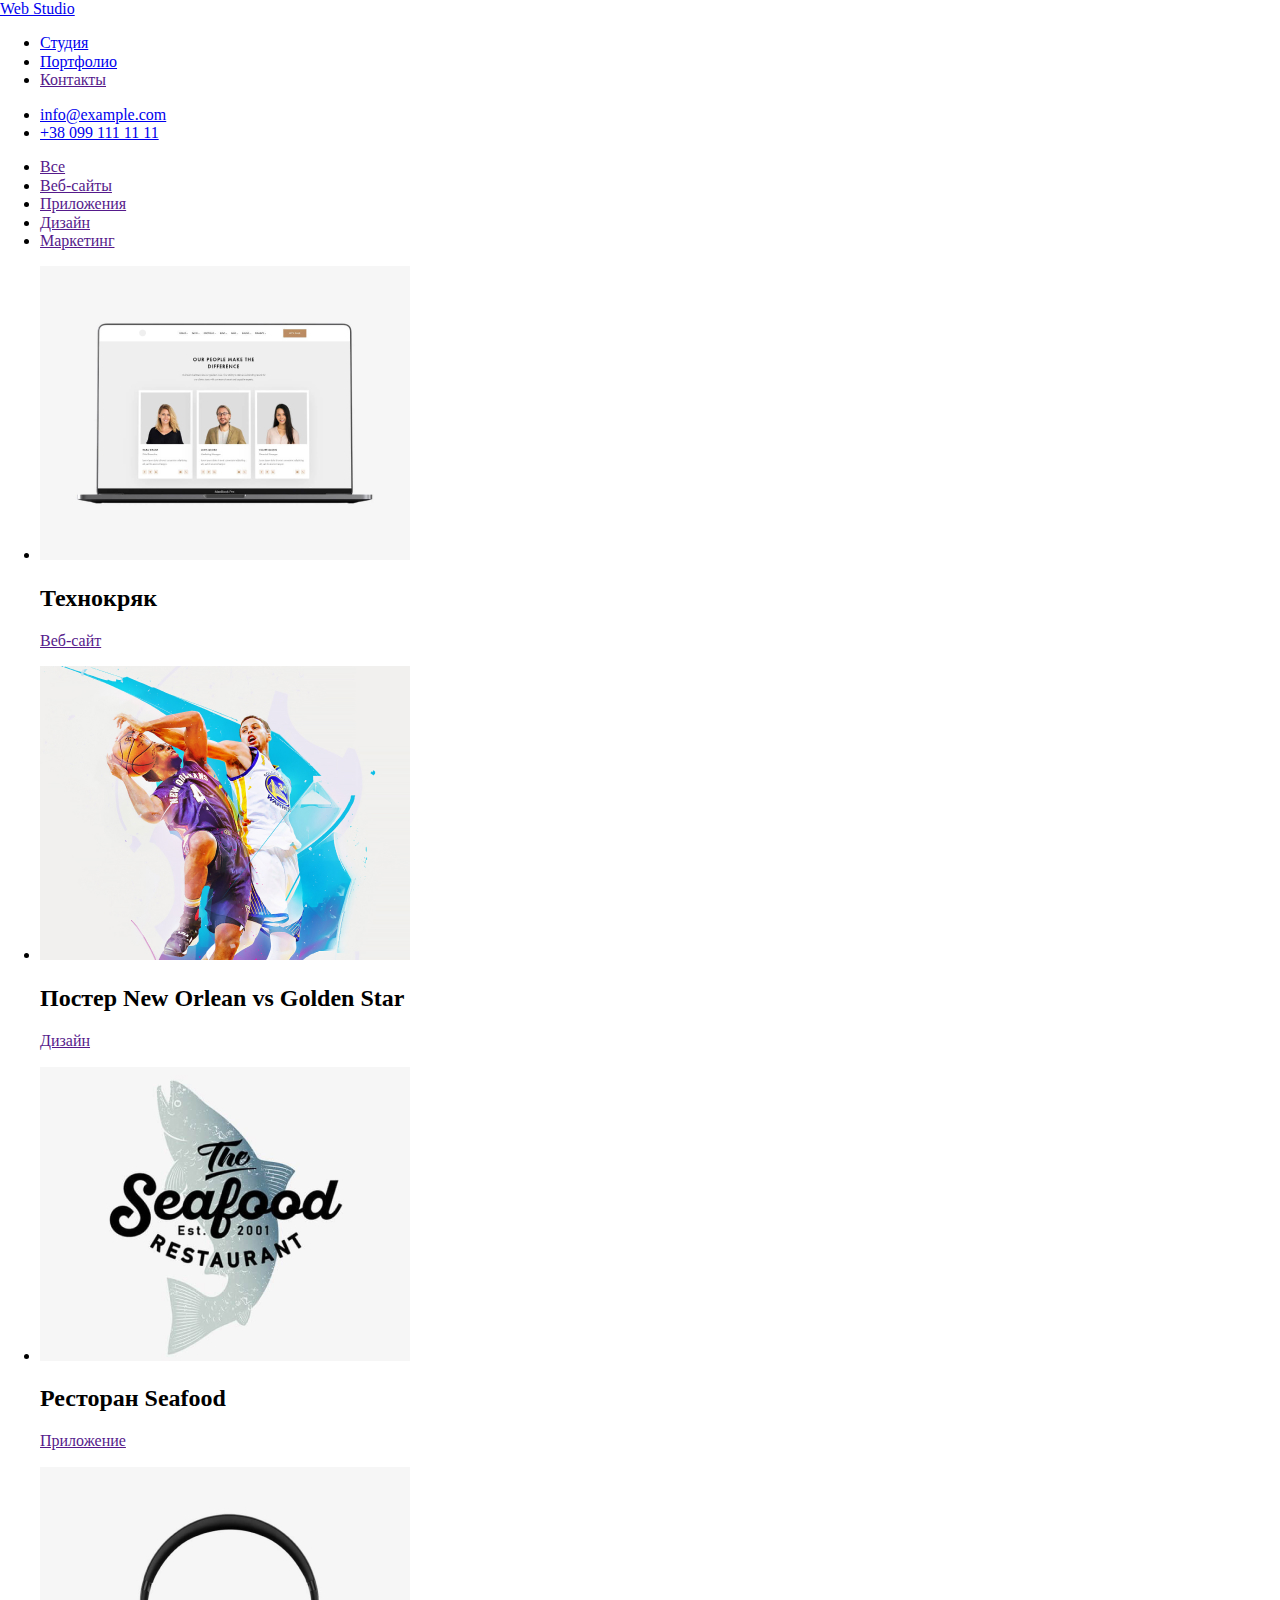
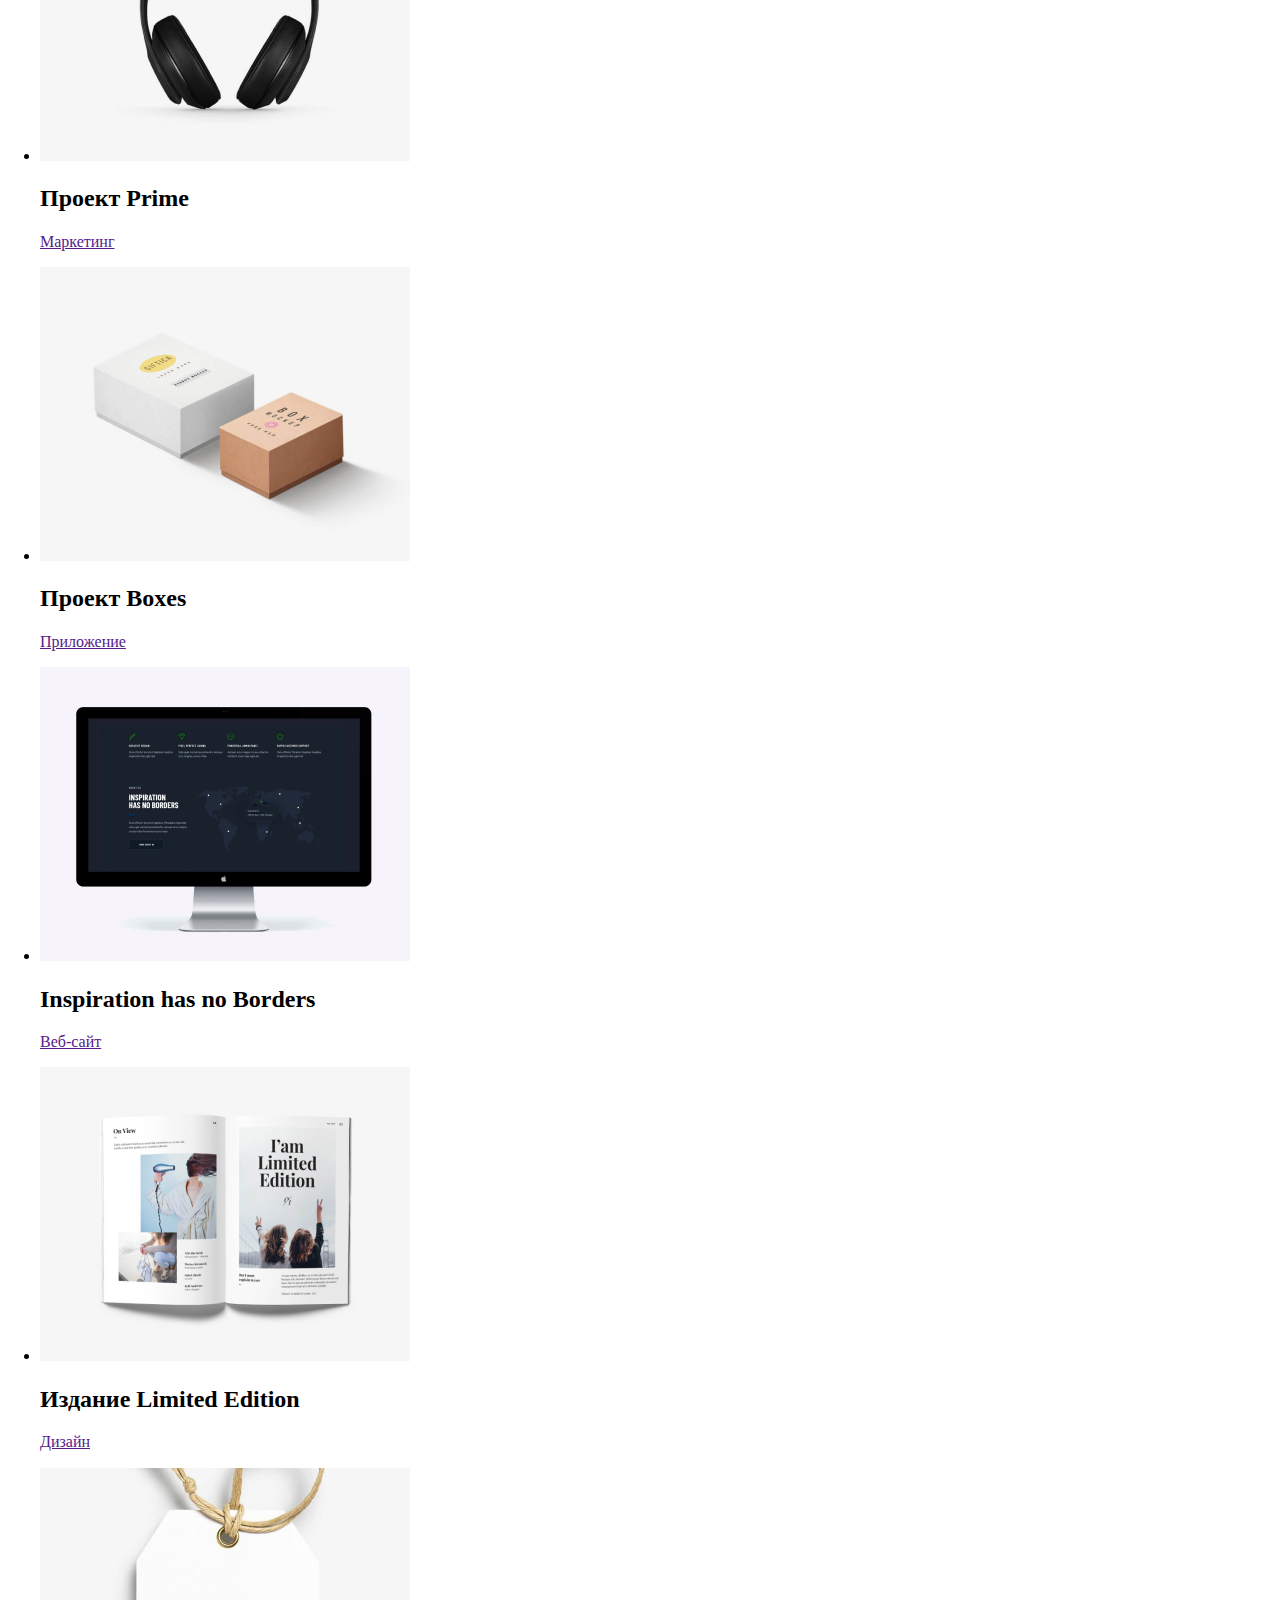
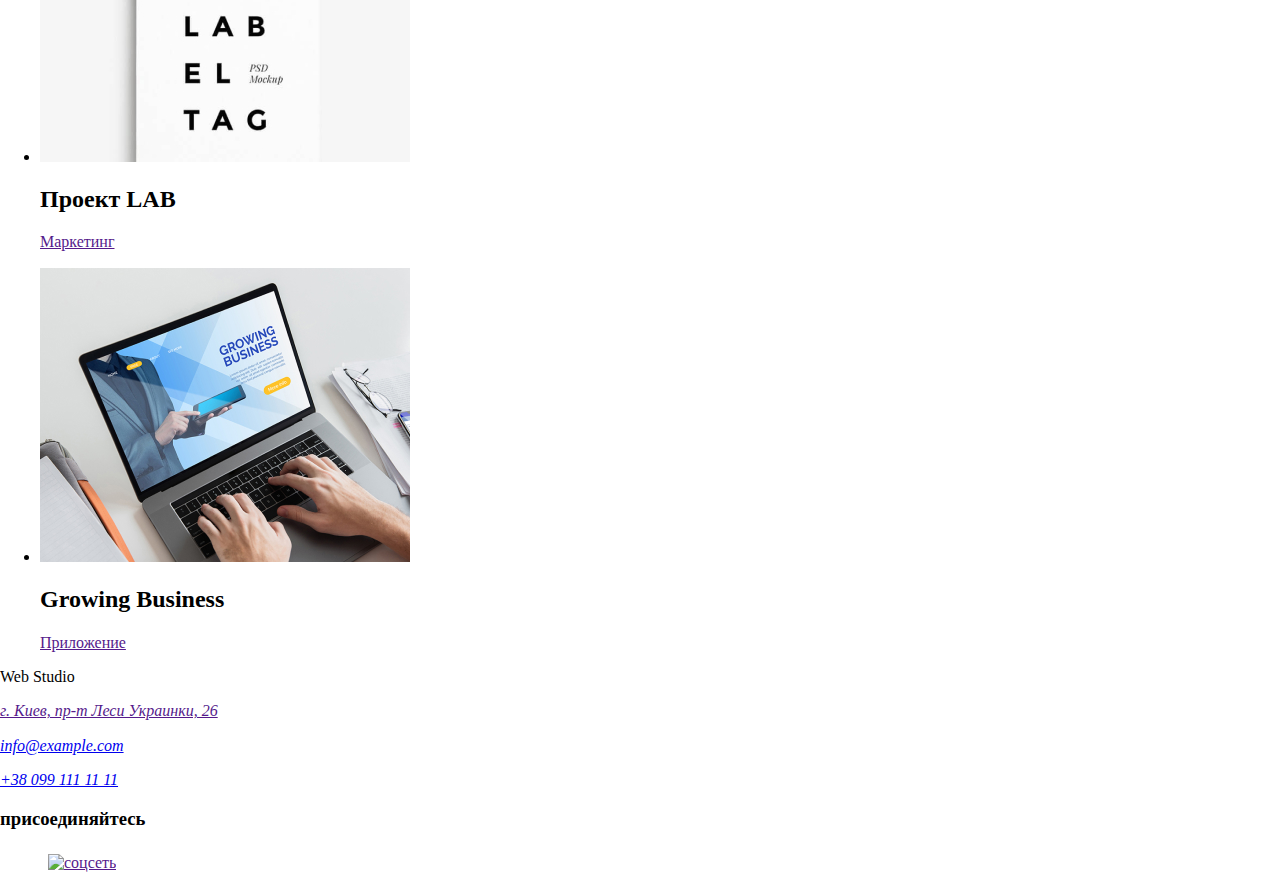
==== portfolio.html @ e86dca03 "создал портфолио, добавил классы" ====
<!DOCTYPE html>
<html lang="en">
  <head>
    <meta charset="UTF-8" />
    <meta name="viewport" content="width=device-width, initial-scale=1.0" />
    <title>Portfolio</title>
    <link
      href="https://fonts.googleapis.com/css2?family=Raleway:wght@700&family=Roboto:wght@400;500;700;900&display=swap"
      rel="stylesheet"
    />
    <link rel="stylesheet" href="./css/normalize.css" />
    <link rel="stylesheet" href="./css/style.css" />
  </head>
  <body>
    <header class="header-page">
      <a href="./" class="logo"<span class="web-logo">Web</span> Studio</a>
      <nav class="navi">
        <ul class="list menu-navi">
          <li><a href="./" class="link-navi">Студия</a></li>
          <li><a href="./portfolio.html" class="link-navi">Портфолио</a></li>
          <li><a href="" class="link-navi">Контакты</a></li>
        </ul>
      </nav>
      <ul class="list contacts">
        <li>
          <a href="mailto:info@example.com" class="contacts-link"
            >info@example.com</a
          >
        </li>
        <li>
          <a href="tel:+380991111111" class="contacts-link"
            >+38 099 111 11 11</a
          >
        </li>
      </ul>
    </header>
    <main>
      <ul class="filters list">
        <li>
          <a href="" class="filter">Все</a>
        </li>
        <li>
          <a href="" class="filter">Веб-сайты</a>
        </li>
        <li>
          <a href="" class="filter">Приложения</a>
        </li>
        <li>
          <a href="" class="filter">Дизайн</a>
        </li>
        <li>
          <a href="" class="filter">Маркетинг</a>
        </li>
      </ul>
      <section>
        <ul class="list">
          <li>
            <img
              src="./images/portfolio/tehnokrjak.jpg"
              alt="сайт технокряк"
              width="370"
            />
            <h2 class="portfol-title">Технокряк</h2>
            <a href=""><p class="portf-sub">Веб-сайт</p></a>
          </li>
          <li>
            <img
              src="./images/portfolio/basket.jpg"
              alt="баскетбол poster"
              width="370"
            />
            <h2 class="portfol-title">Постер New Orlean vs Golden Star</h2>
            <a href=""><p class="portf-sub">Дизайн</p></a>
          </li>
          <li>
            <img
              src="./images/portfolio/seafood.jpg"
              alt="ресторан морепродуктов"
              width="370"
            />
            <h2 class="portfol-title">Ресторан Seafood</h2>
            <a href=""><p class="portf-sub">Приложение</p></a>
          </li>
        </ul>
      </section>
      <section>
        <ul>
          <li>
            <img
              src="./images/portfolio/prime.jpg"
              alt="наушники"
              width="370"
            />
            <h2 class="portfol-title">Проект Prime</h2>
            <a href=""><p class="portf-sub">Маркетинг</p></a>
          </li>
          <li>
            <img src="./images/portfolio/boxes.jpg" alt="коробки" width="370" />
            <h2 class="portfol-title">Проект Boxes</h2>
            <a href=""><p class="portf-sub">Приложение</p></a>
          </li>
          <li>
            <img
              src="./images/portfolio/borders.jpg"
              alt="компьютер"
              width="370"
            />
            <h2 class="portfol-title"><span lang="en">Inspiration has no Borders</span></h2>
            <a href=""><p class="portf-sub">Веб-сайт</p></a>
          </li>
        </ul>
      </section>
      <section>
        <ul>
          <li>
            <img
              src="./images/portfolio/limedit.jpg"
              alt="журнал"
              width="370"
            />
            <h2 class="portfol-title">Издание <span lang="en">Limited Edition</span></h2>
            <a href=""><p class="portf-sub">Дизайн</p></a>
          </li>
          <li>
            <img src="./images/portfolio/lab.jpg" alt="бирка lab" width="370" />
            <h2 class="portfol-title">Проект <span lang="en">LAB</span></h2>
            <a href=""><p class="portf-sub">Маркетинг</p></a>
          </li>
          <li>
            <img
              src="./images/portfolio/growbusn.jpg"
              alt="ноутбук"
              width="370"
            />
            <h2 class="portfol-title"><span lang="en">Growing Business</span></h2>
            <a href=""><p class="portf-sub">Приложение</p></a>
          </li>
        </ul>
      </section>
    </main>
    <footer class="footer">
      <a href="/"></a>
        <p class="logo footer-logo">
          <span class="web-logo">Web</span> Studio
        </p>
      </a>
      <address class="footer-adress">
        <p>
          <a href="" class="adress-map">г. Киев, пр-т Леси Украинки, 26</a>
        </p>
        <p>
          <a href="mailto:info@example.com" class="footer-contacts">info@example.com</a>
        </p>
        <p>
          <a href="tel:+380991111111" class="footer-contacts">+38 099 111 11 11</a>
        </p>
      </address>
      <section>
        <h3 class="footer-soc box">присоединяйтесь</h3>
        <p>
          <a href="" aria-label="ссылка Insagram"><img src="/images/inst2.svg" alt="соцсеть" /></a>
          <a href="" aria-label="ссылка Twitter"><img src="./images/twit2.svg" alt="соцсеть" /></a>
          <a href="" aria-label="ссылка Facebook"><img src="./images/Face2.svg" alt="соцсеть" /></a>
          <a href="" aria-label="ссылка Linkedin"><img src="./images/in2.svg" alt="соцсеть" /></a>
        </p>
      </section>
    </footer>
  </body>
</html>
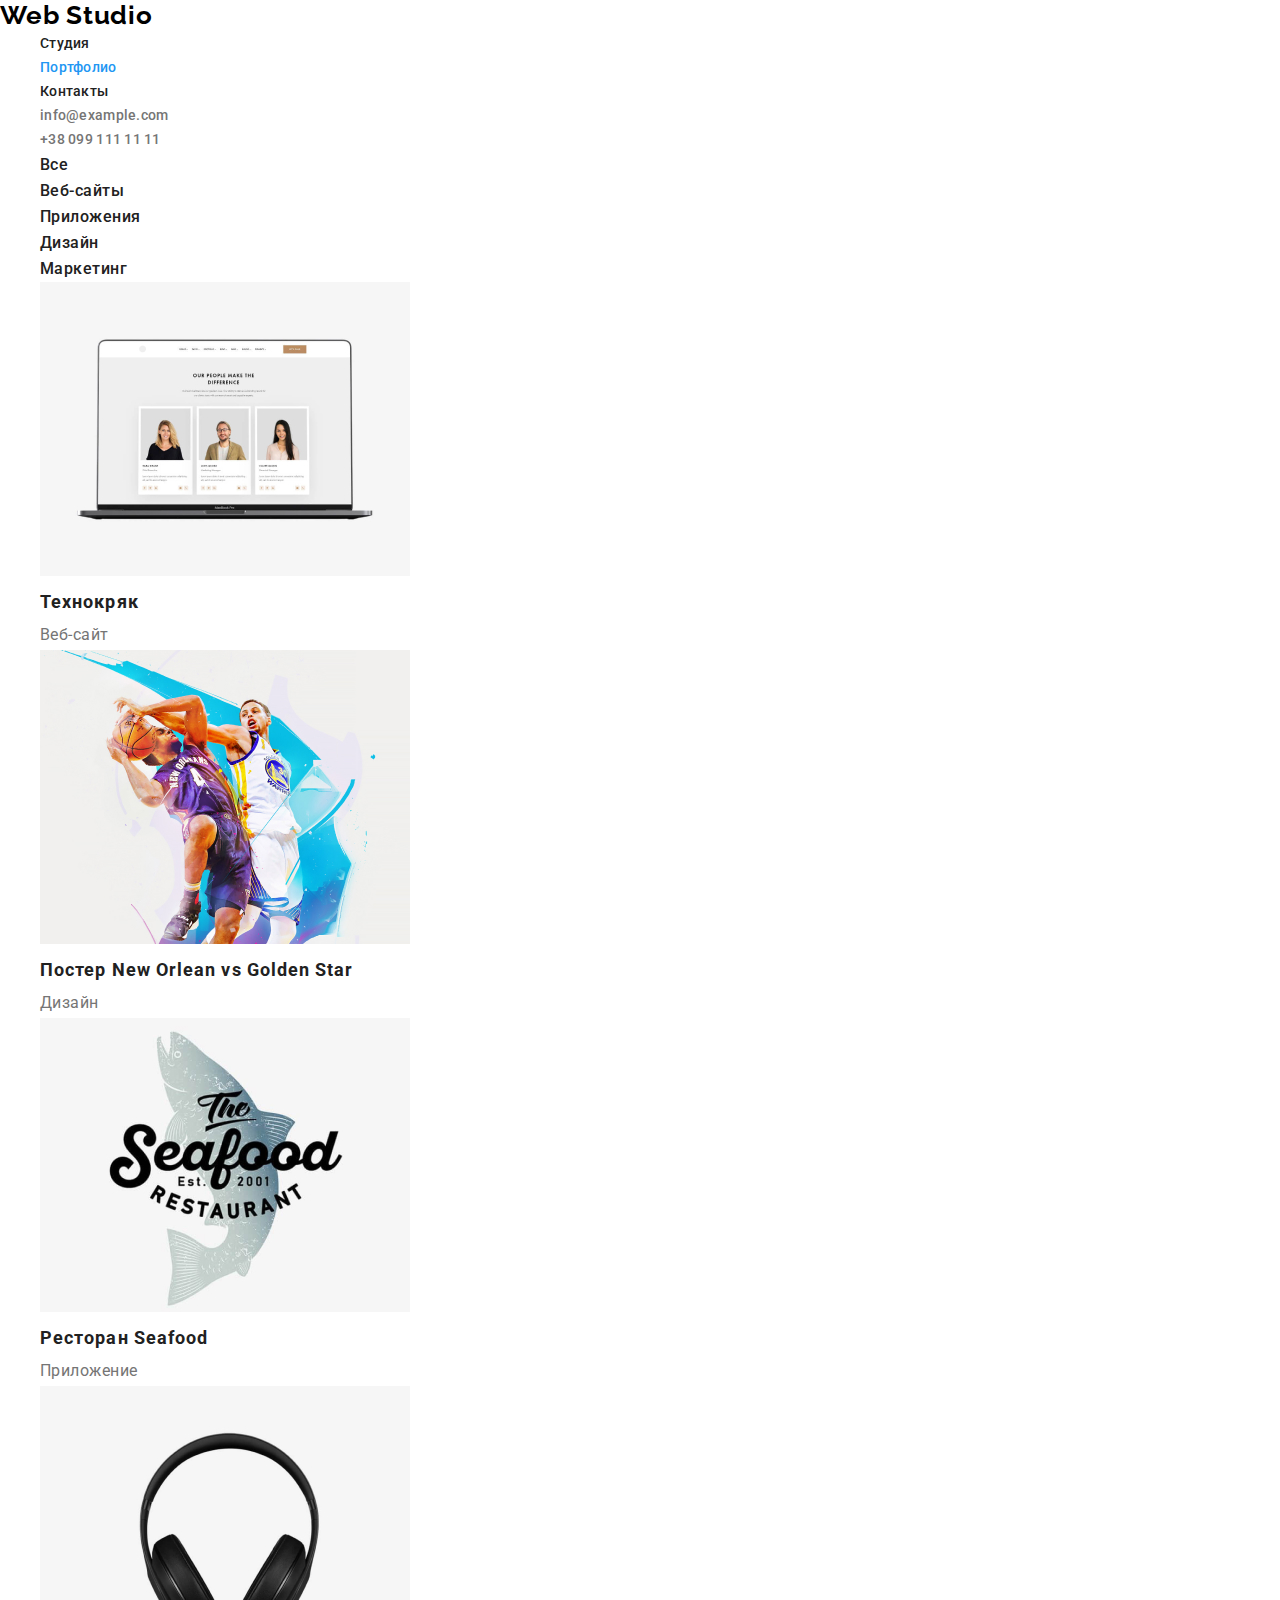
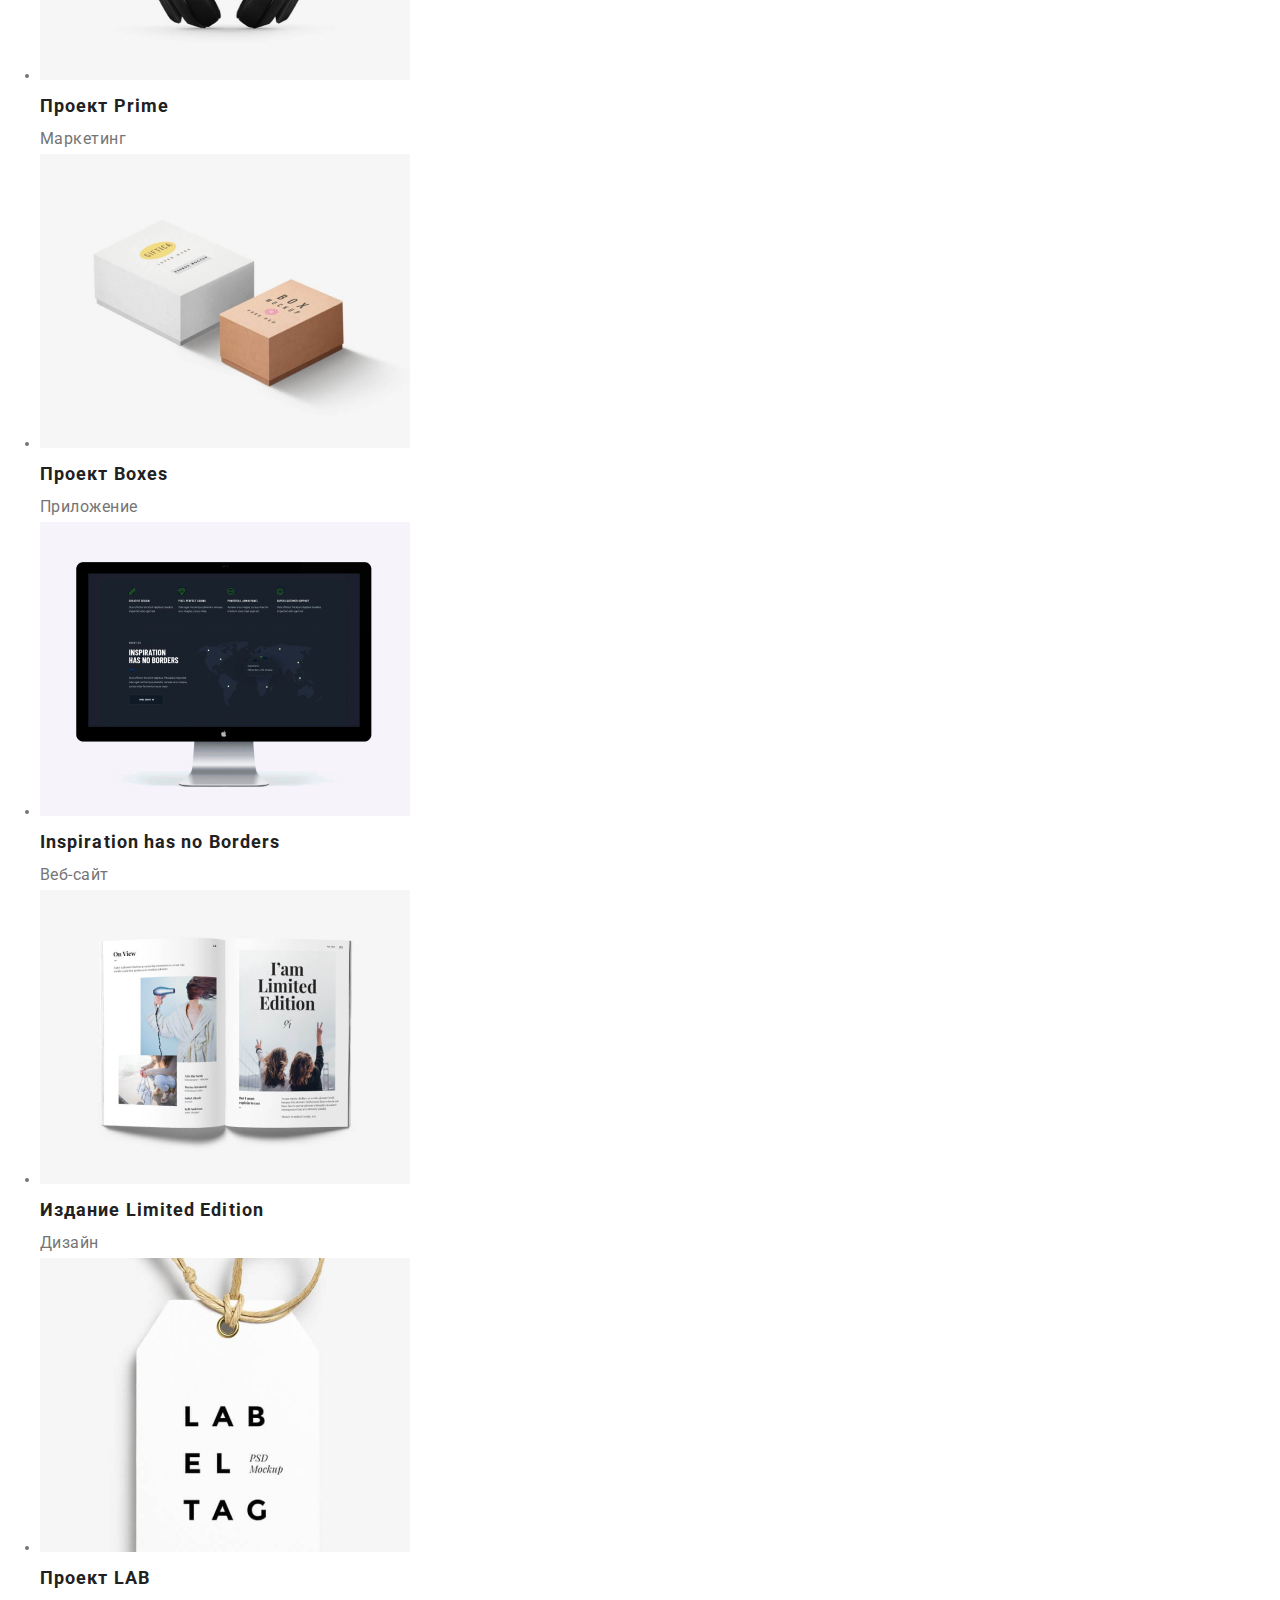
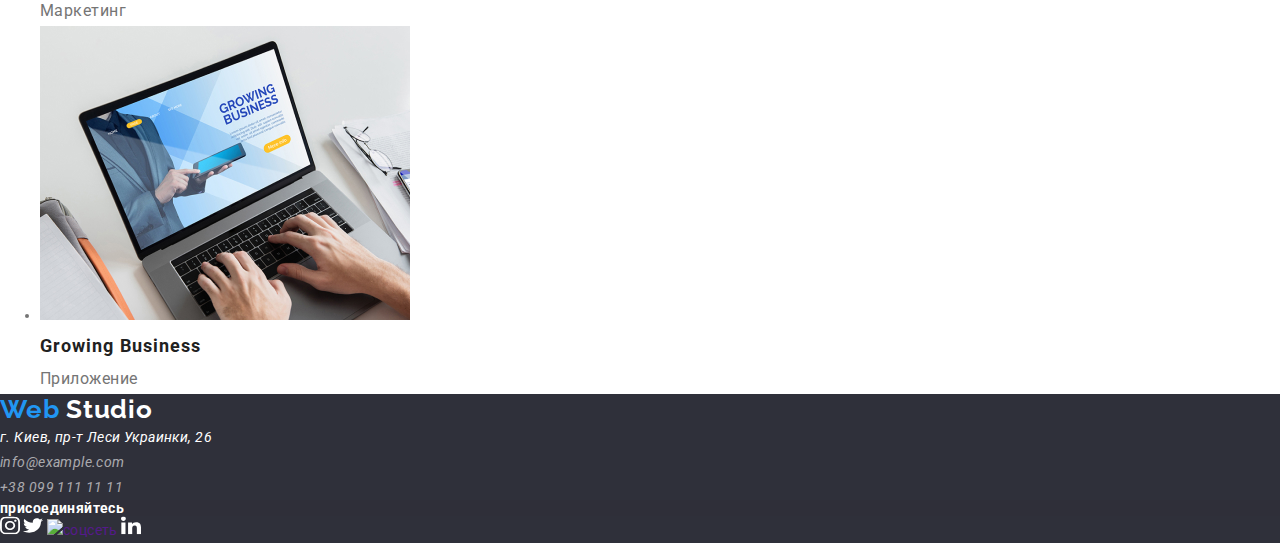
==== commit 138df5fc: "current добавил" ====
--- a/portfolio.html
+++ b/portfolio.html
@@ -17,7 +17,7 @@
       <nav class="navi">
         <ul class="list menu-navi">
           <li><a href="./" class="link-navi">Студия</a></li>
-          <li><a href="./portfolio.html" class="link-navi">Портфолио</a></li>
+          <li><a href="./portfolio.html" class="link-navi current">Портфолио</a></li>
           <li><a href="" class="link-navi">Контакты</a></li>
         </ul>
       </nav>
--- a/css/style.css
+++ b/css/style.css
@@ -0,0 +1,164 @@
+/* font-family: 'Raleway', sans-serif;
+font-family: 'Roboto', sans-serif; */
+* {
+  margin: 0;
+  border: 0;
+  text-decoration: none;
+}
+
+body {
+  font-family: "Roboto", sans-serif;
+  font-style: normal;
+  font-weight: normal;
+  font-size: 14px;
+  line-height: 1.714;
+  letter-spacing: 0.03em;
+  color: #757575;
+  background-color: #ffffff;
+}
+.list {
+  list-style: none;
+}
+.header-page {
+  background-color: #ffffff;
+}
+
+.logo {
+  font-family: Raleway;
+  font-weight: bold;
+  font-size: 26px;
+  line-height: 1.192;
+  letter-spacing: 0.03em;
+  color: #000000;
+}
+
+.footer-logo {
+  color: #ffffff;
+}
+.web-logo {
+  color: #2196f3;
+}
+
+.link-navi,
+.contacts-link {
+  font-weight: 500;
+  font-size: 14px;
+  line-height: 16px;
+  letter-spacing: 0.02em;
+  color: #212121;
+}
+.contacts-link {
+  color: #757575;
+}
+
+.link-navi:hover,
+.link-navi:focus,
+.contacts-link:hover,
+.contacts-link:focus,
+.link-navi.current {
+  color: #2196f3;
+}
+
+.page-title {
+  font-weight: 900;
+  font-size: 44px;
+  line-height: 60px;
+  letter-spacing: 0.06em;
+  color: #ffffff;
+  background-color: #212121;
+}
+
+.btn {
+  font-weight: bold;
+  font-size: 16px;
+  line-height: 30px;
+  display: flex;
+  align-items: center;
+  text-align: center;
+  letter-spacing: 0.06em;
+  color: #ffffff;
+}
+.btn {
+  background: #2196f3;
+  box-shadow: 0px 4px 4px rgba(0, 0, 0, 0.15);
+  border-radius: 4px;
+}
+.btn:hover,
+.btn:focus {
+  background: #188ce8;
+}
+
+.feature {
+  font-family: Roboto;
+  font-weight: bold;
+  font-size: 14px;
+  line-height: 1.143;
+  letter-spacing: 0.03em;
+  color: #212121;
+}
+
+.section-title {
+  font-weight: bold;
+  font-size: 36px;
+  line-height: 42px;
+  letter-spacing: 0.03em;
+  color: #212121;
+}
+.box {
+  font-weight: bold;
+  font-size: 14px;
+  line-height: 16px;
+  letter-spacing: 0.03em;
+  color: #ffffff;
+  background: rgba(47, 48, 58, 0.8);
+}
+.team-name,
+.team-prof {
+  font-weight: 500;
+  font-size: 16px;
+  line-height: 19px;
+  letter-spacing: 0.03em;
+  color: #212121;
+}
+.team-prof {
+  font-weight: normal;
+  color: #757575;
+}
+
+.section-team {
+  background: #f5f4fa;
+}
+
+.footer {
+  background: #2f303a;
+}
+.adress-map,
+.footer-contacts {
+  font-size: 14px;
+  line-height: 24px;
+  letter-spacing: 0.03em;
+  color: #ffffff;
+}
+.footer-contacts {
+  color: rgba(255, 255, 255, 0.6);
+}
+.filter {
+  font-weight: 500;
+  font-size: 16px;
+  line-height: 26px;
+  letter-spacing: 0.03em;
+  color: #212121;
+}
+.portfol-title {
+  font-weight: bold;
+  font-size: 18px;
+  line-height: 36px;
+  letter-spacing: 0.06em;
+  color: #212121;
+}
+.portf-sub {
+  font-size: 16px;
+  line-height: 30px;
+  letter-spacing: 0.03em;
+  color: #757575;
+}
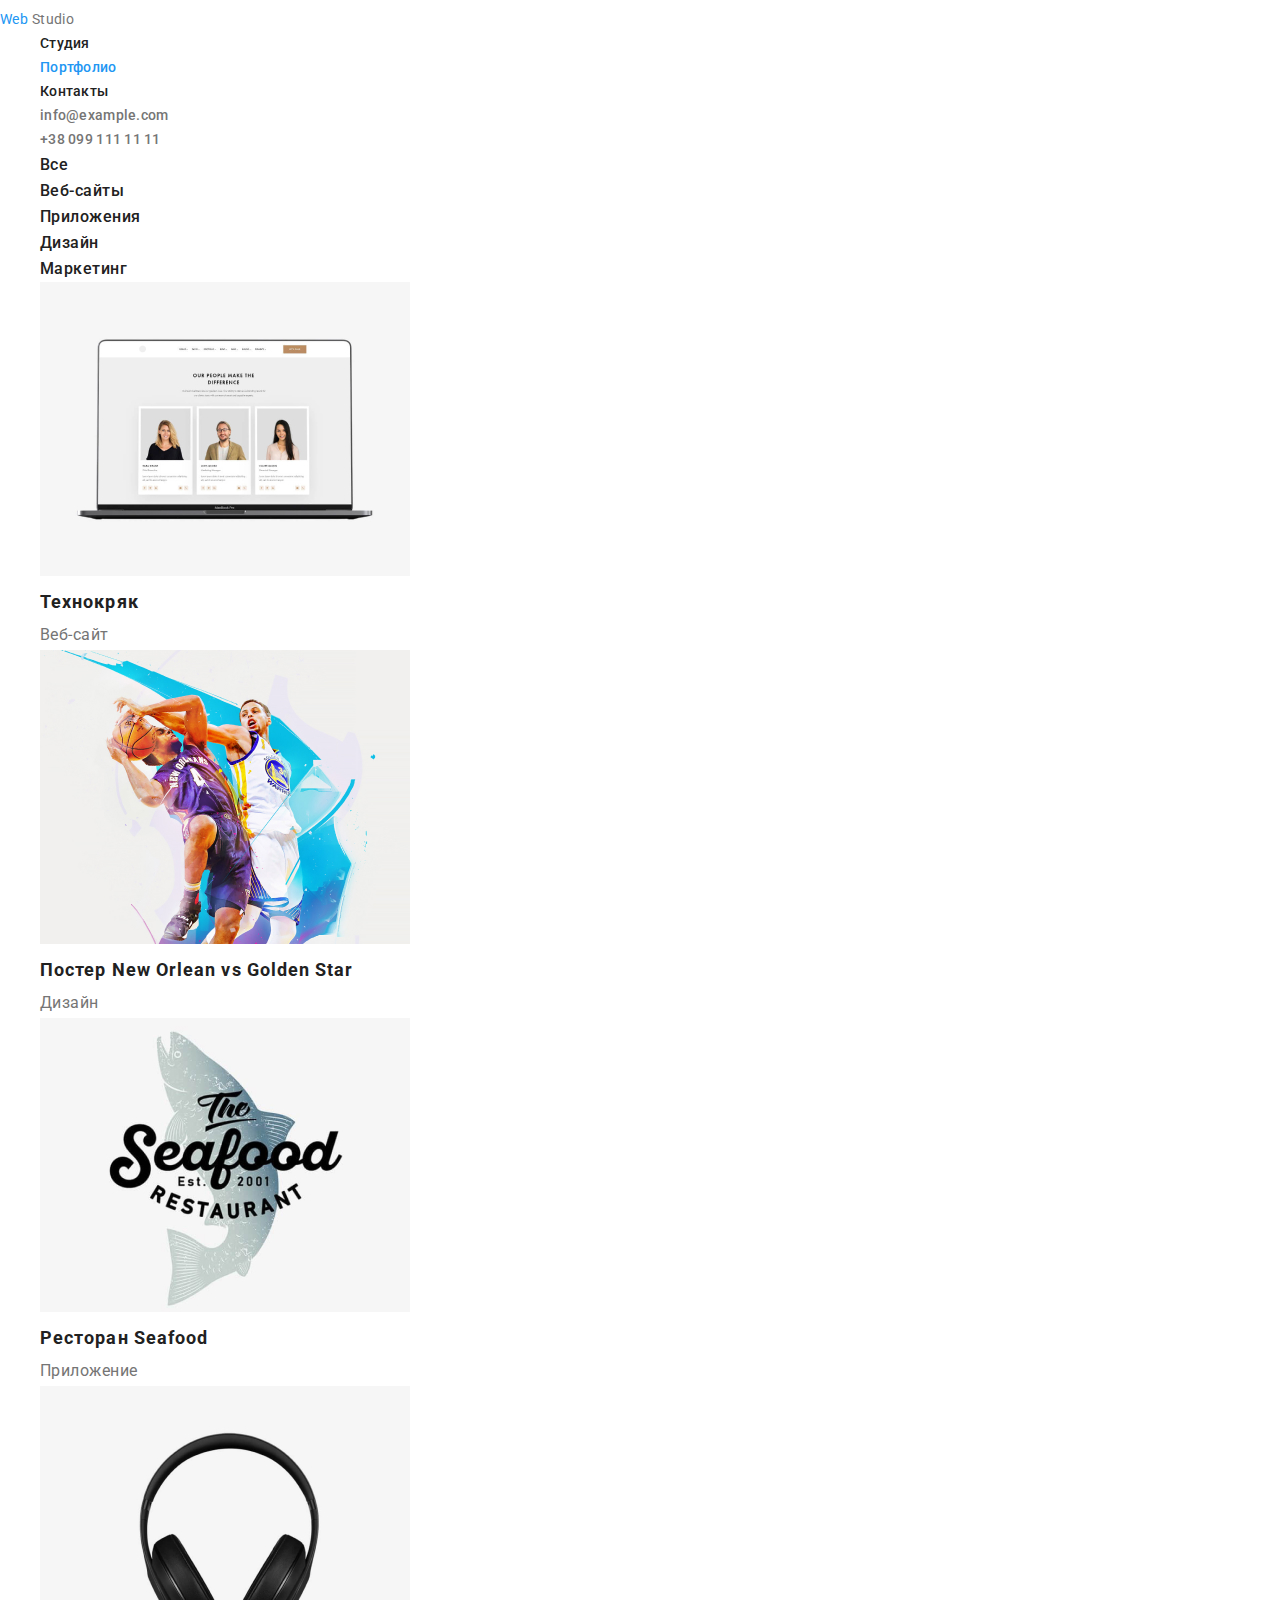
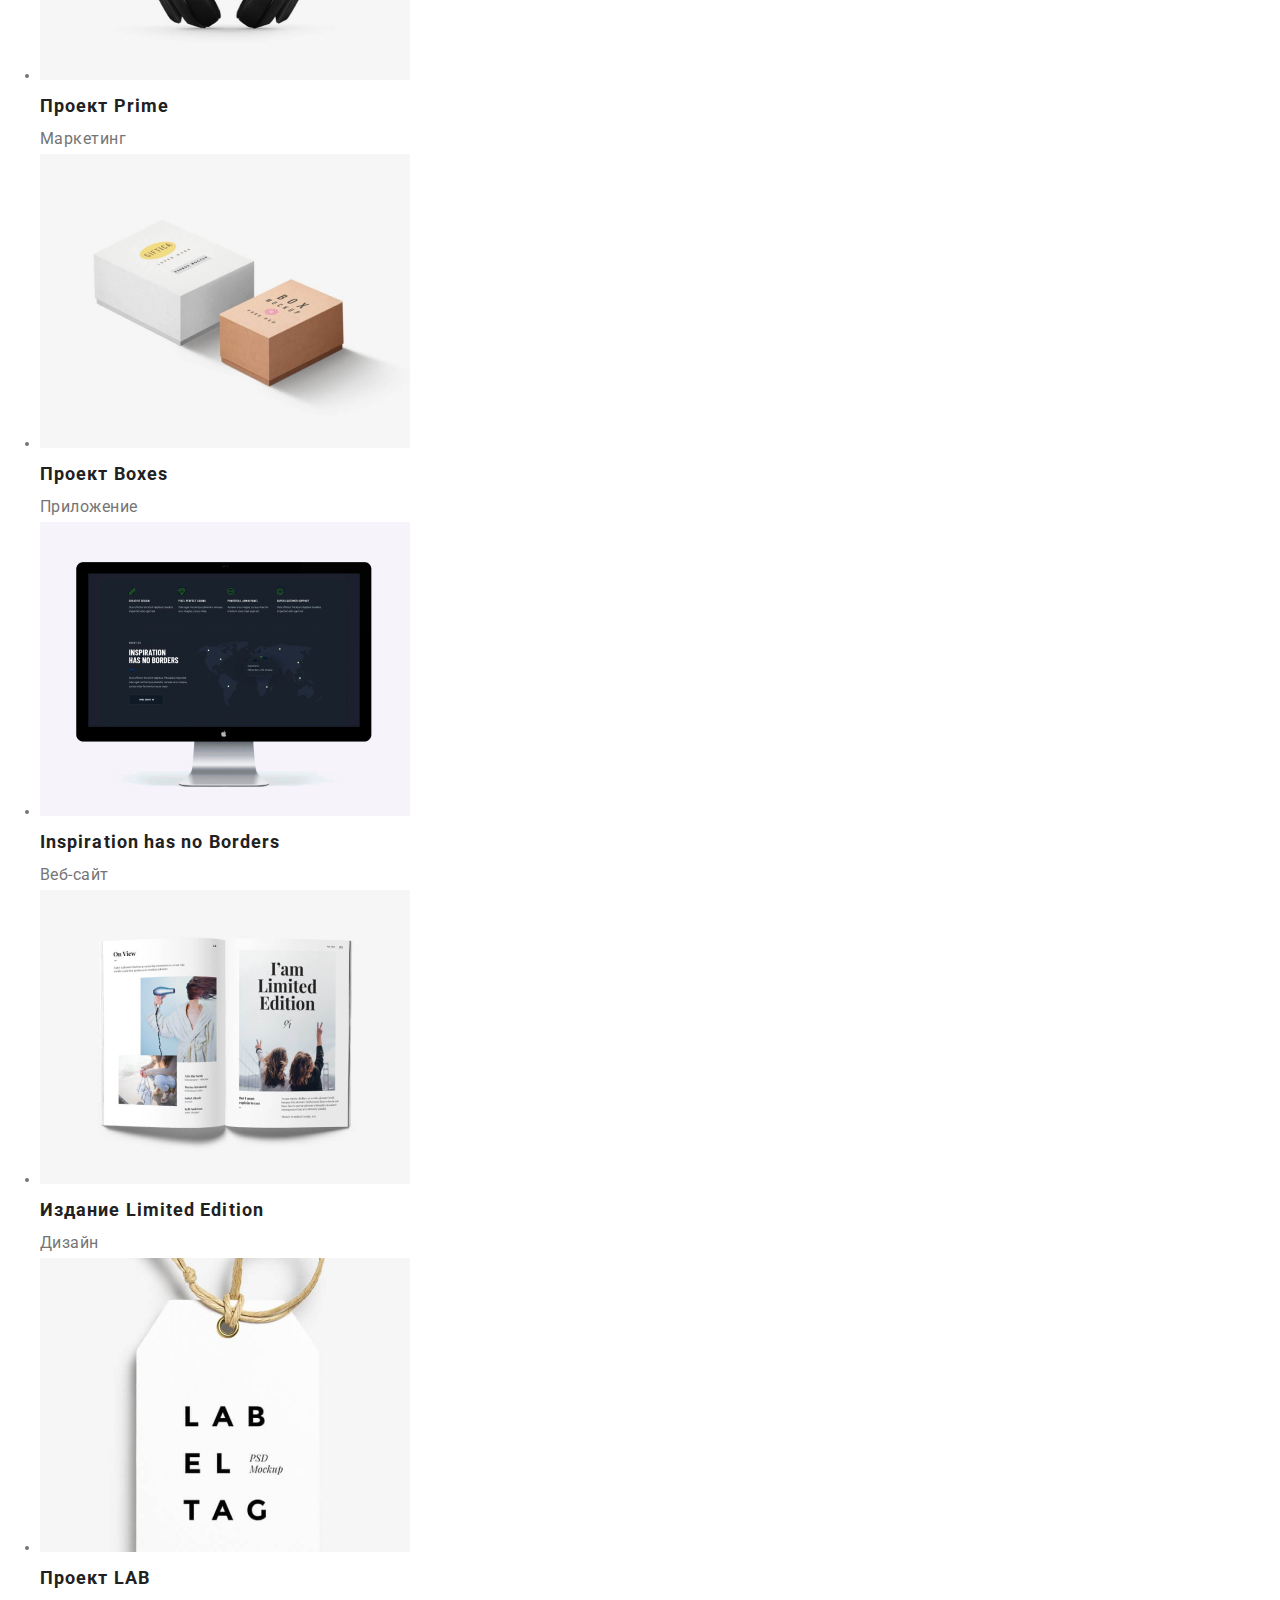
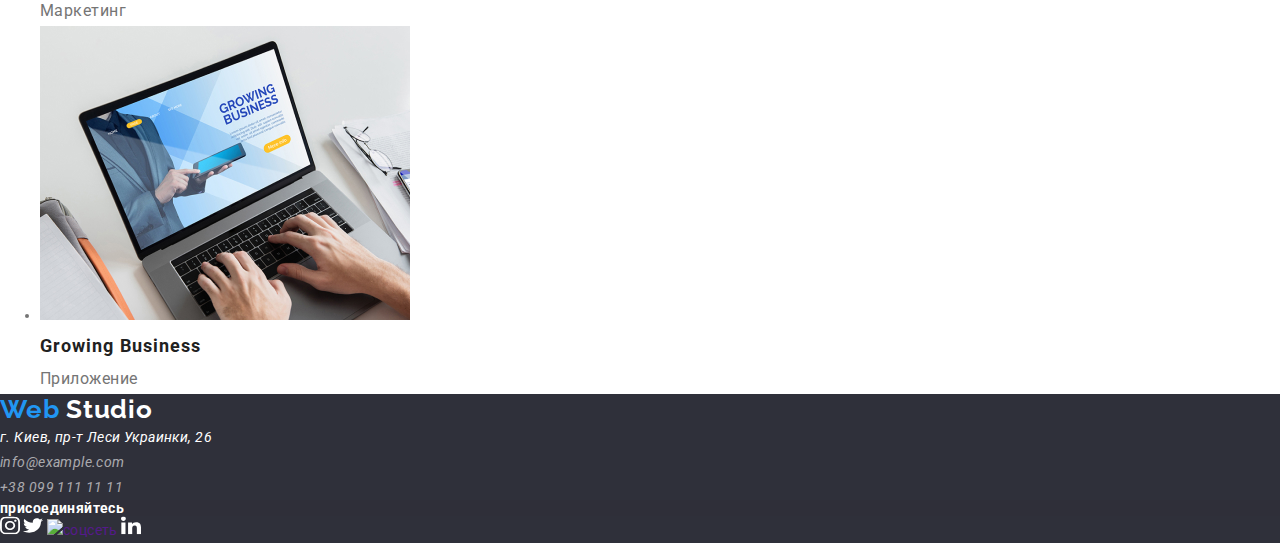
==== commit e442d366: "logo in porfolio" ====
--- a/portfolio.html
+++ b/portfolio.html
@@ -13,7 +13,7 @@
   </head>
   <body>
     <header class="header-page">
-      <a href="./" class="logo"<span class="web-logo">Web</span> Studio</a>
+      <a href="./" class="logo"></a><span class="web-logo">Web</span> Studio</a>
       <nav class="navi">
         <ul class="list menu-navi">
           <li><a href="./" class="link-navi">Студия</a></li>
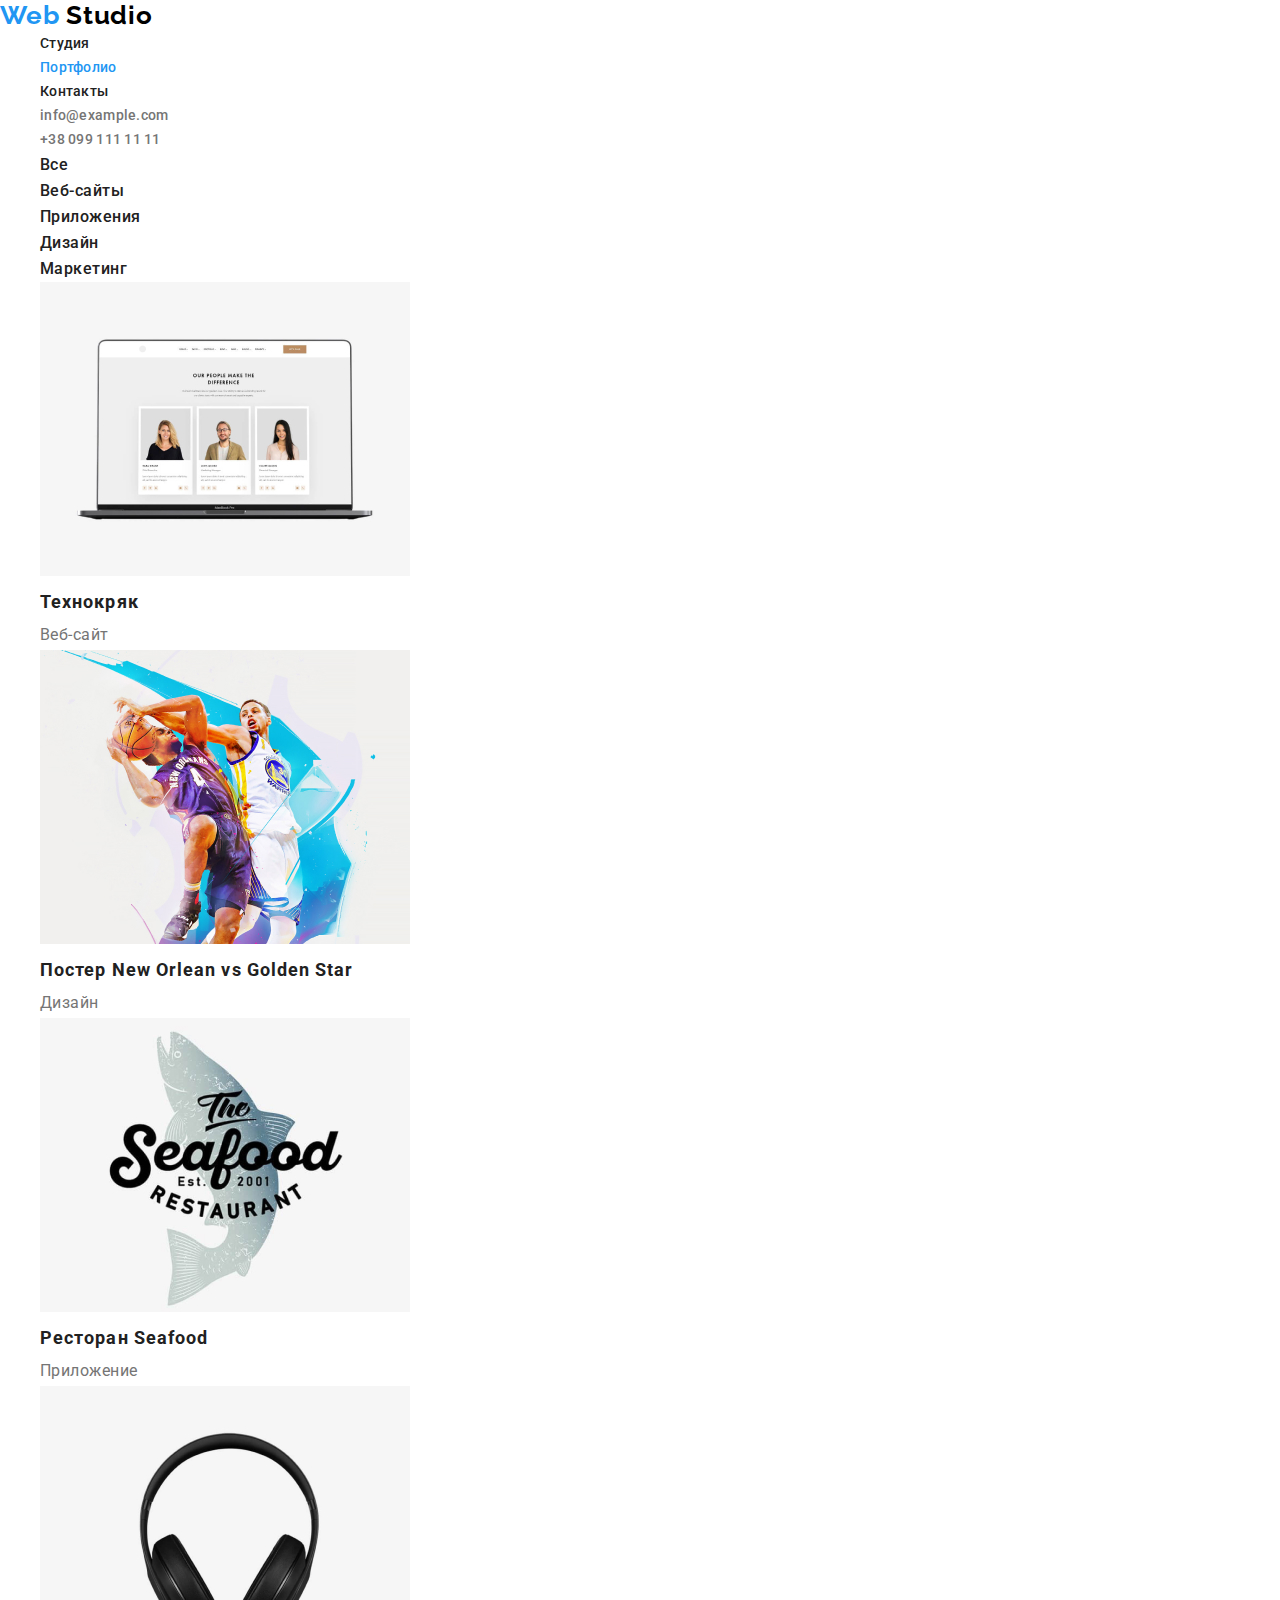
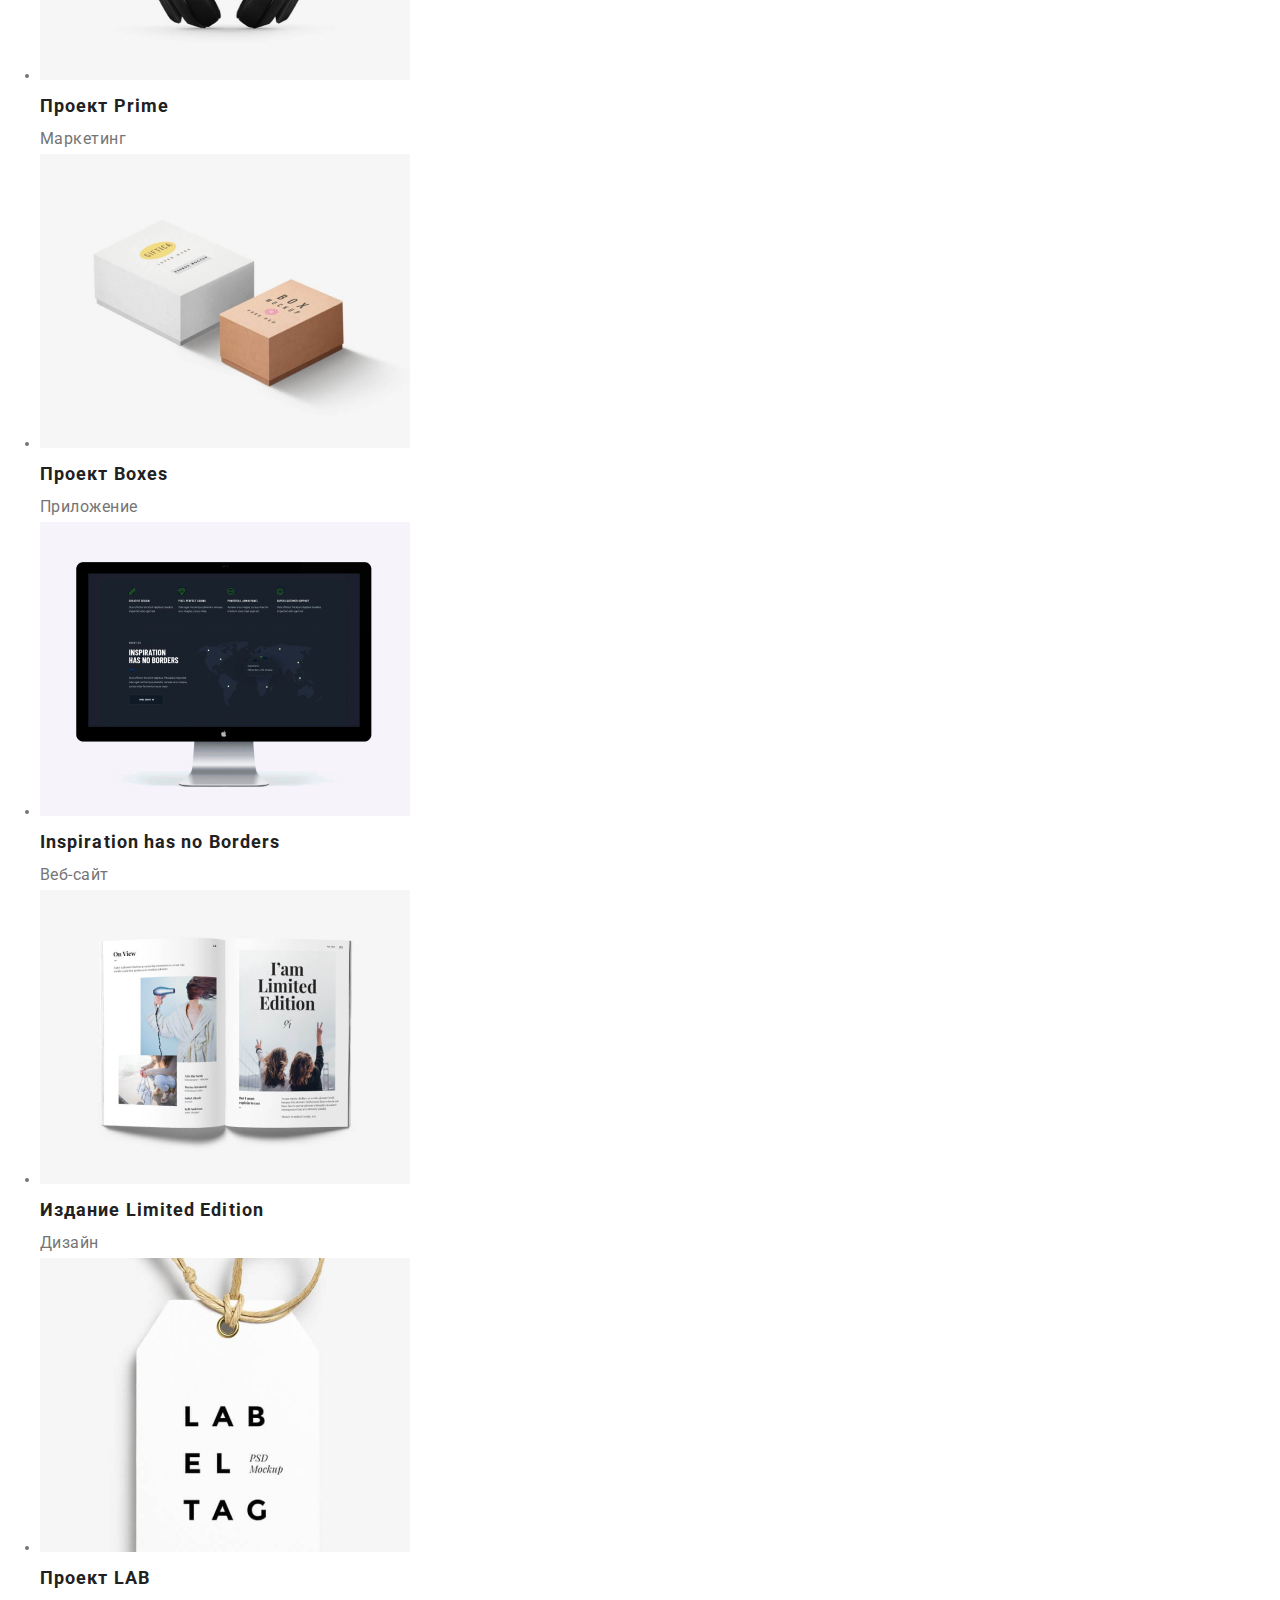
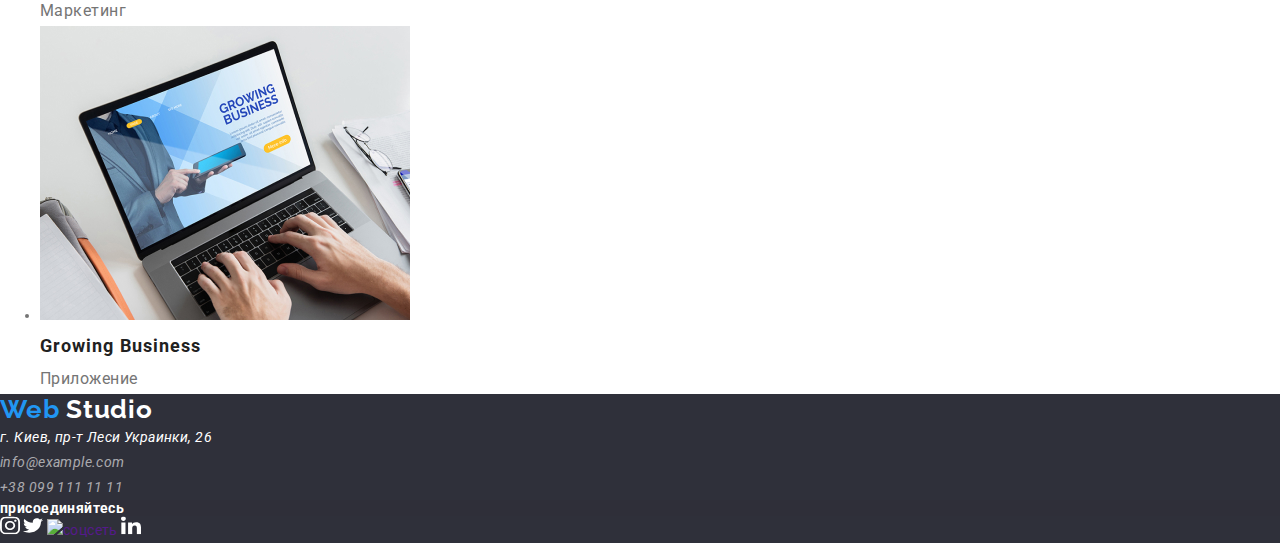
==== commit e834b8a9: "logo2" ====
--- a/portfolio.html
+++ b/portfolio.html
@@ -13,7 +13,7 @@
   </head>
   <body>
     <header class="header-page">
-      <a href="./" class="logo"></a><span class="web-logo">Web</span> Studio</a>
+      <a href="./" class="logo"><span class="web-logo">Web</span> Studio</a>
       <nav class="navi">
         <ul class="list menu-navi">
           <li><a href="./" class="link-navi">Студия</a></li>
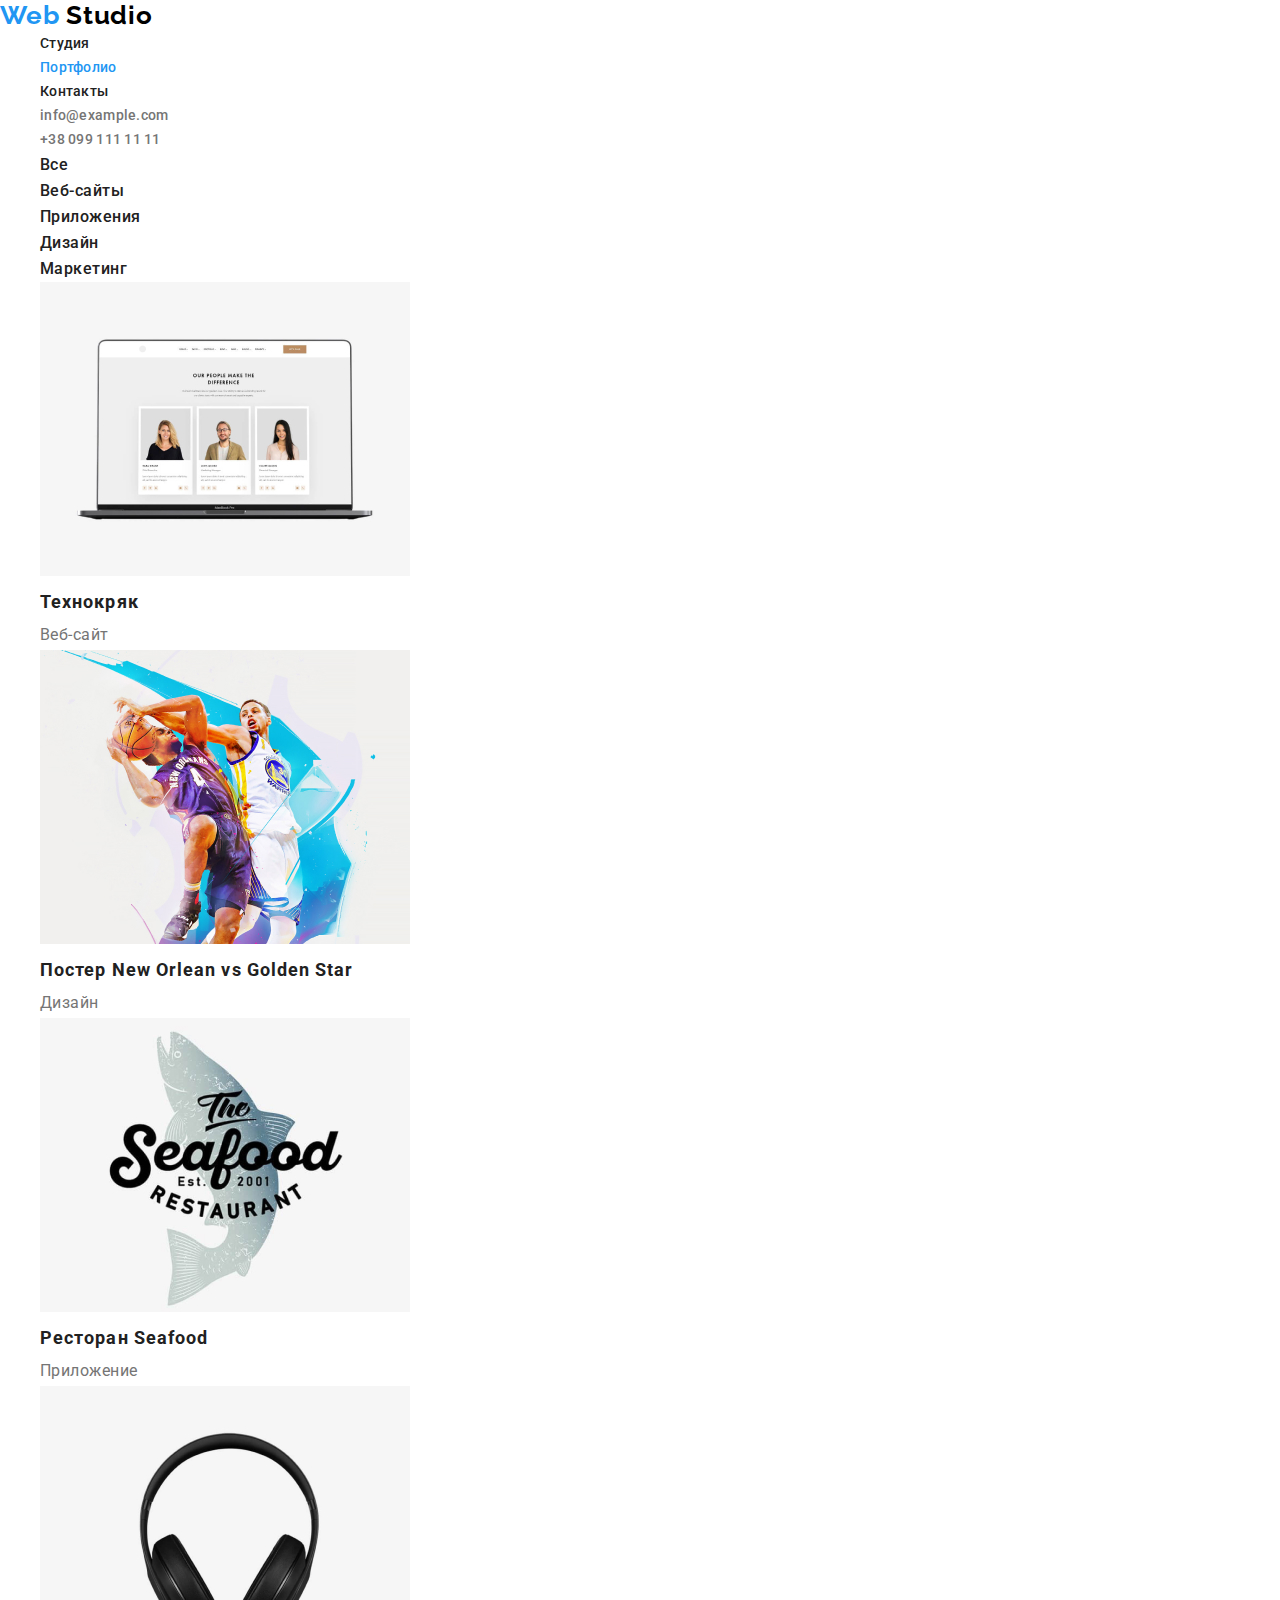
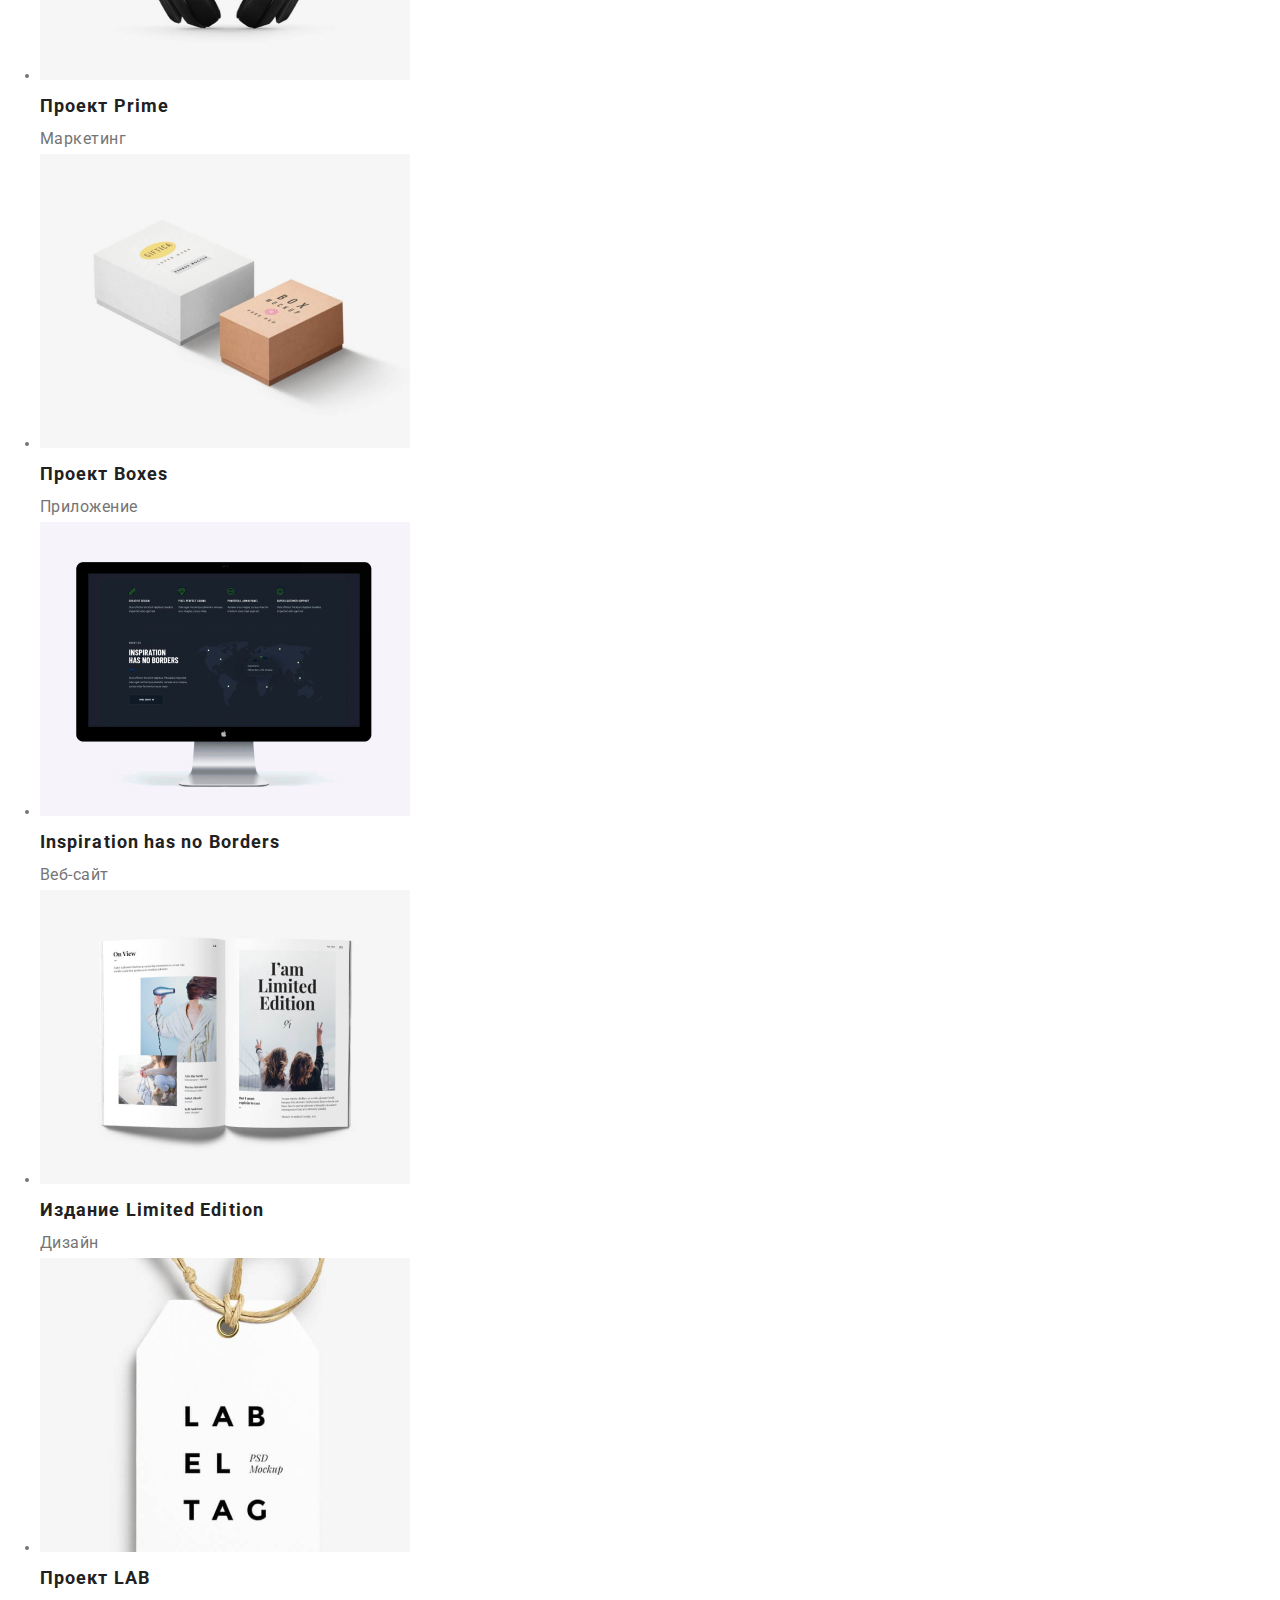
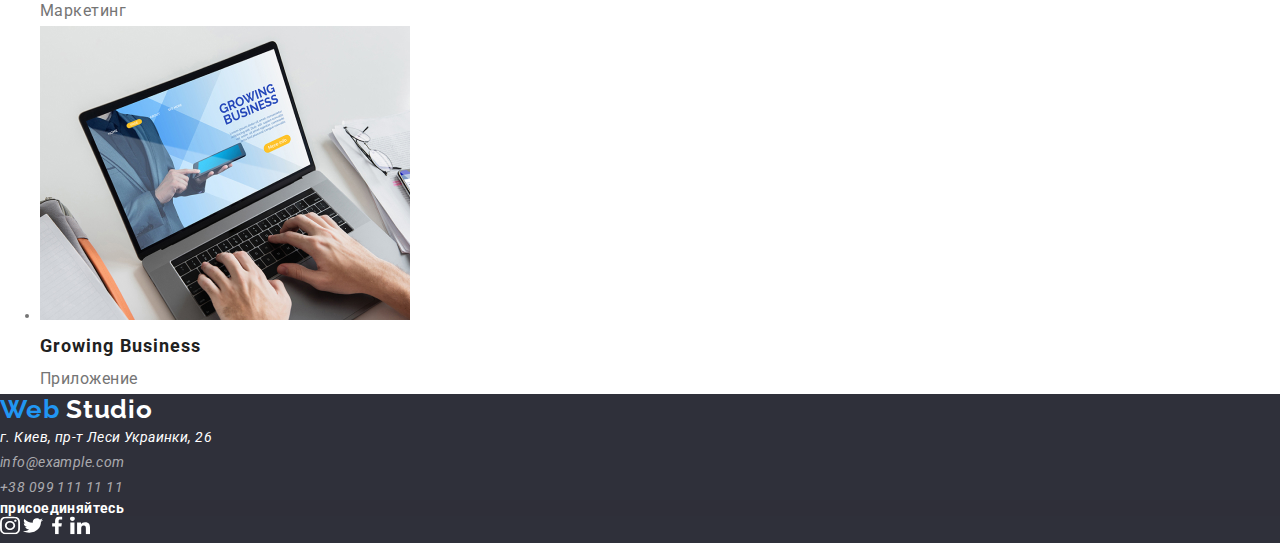
==== commit 9b6c5d3f: "добавив кольори в перемінні" ====
--- a/portfolio.html
+++ b/portfolio.html
@@ -158,9 +158,9 @@
       <section>
         <h3 class="footer-soc box">присоединяйтесь</h3>
         <p>
-          <a href="" aria-label="ссылка Insagram"><img src="/images/inst2.svg" alt="соцсеть" /></a>
+          <a href="" aria-label="ссылка Insagram"><img src="./images/inst2.svg" alt="соцсеть" /></a>
           <a href="" aria-label="ссылка Twitter"><img src="./images/twit2.svg" alt="соцсеть" /></a>
-          <a href="" aria-label="ссылка Facebook"><img src="./images/Face2.svg" alt="соцсеть" /></a>
+          <a href="" aria-label="ссылка Facebook"><img src="./images/face2.svg" alt="соцсеть" /></a>
           <a href="" aria-label="ссылка Linkedin"><img src="./images/in2.svg" alt="соцсеть" /></a>
         </p>
       </section>
--- a/css/style.css
+++ b/css/style.css
@@ -1,5 +1,18 @@
 /* font-family: 'Raleway', sans-serif;
 font-family: 'Roboto', sans-serif; */
+:root {
+  --primary-text-color: #757575;
+  --secondary-color: #212121;
+  --logo-bgr-color: #ffffff;
+  --weblog-btn-link: #2196f3;
+  --studiolog: #000000;
+  --footer-contact: rgba(255, 255, 255, 0.6);
+  --btn-hover: #188ce8;
+  --btn-box: rgba(0, 0, 0, 0.15);
+  --bgr-box: rgba(47, 48, 58, 0.8);
+  --bgr-sectteam: #f5f4fa;
+  --bgr-footer: #2f303a;
+}
 * {
   margin: 0;
   border: 0;
@@ -13,30 +26,30 @@
   font-size: 14px;
   line-height: 1.714;
   letter-spacing: 0.03em;
-  color: #757575;
-  background-color: #ffffff;
+  color: var(--primary-text-color);
+  background-color: var(--logo-bgr-color);
 }
 .list {
   list-style: none;
 }
 .header-page {
-  background-color: #ffffff;
+  background-color: var(--logo-bgr-color);
 }
 
 .logo {
-  font-family: Raleway;
+  font-family: Raleway, sans-serif;
   font-weight: bold;
   font-size: 26px;
   line-height: 1.192;
   letter-spacing: 0.03em;
-  color: #000000;
+  color: var(--studiolog);
 }
 
 .footer-logo {
-  color: #ffffff;
+  color: var(--logo-bgr-color);
 }
 .web-logo {
-  color: #2196f3;
+  color: var(--weblog-btn-link);
 }
 
 .link-navi,
@@ -45,10 +58,10 @@
   font-size: 14px;
   line-height: 16px;
   letter-spacing: 0.02em;
-  color: #212121;
+  color: var(--secondary-color);
 }
 .contacts-link {
-  color: #757575;
+  color: var(--primary-text-color);
 }
 
 .link-navi:hover,
@@ -56,7 +69,7 @@
 .contacts-link:hover,
 .contacts-link:focus,
 .link-navi.current {
-  color: #2196f3;
+  color: var(--weblog-btn-link);
 }
 
 .page-title {
@@ -64,8 +77,8 @@
   font-size: 44px;
   line-height: 60px;
   letter-spacing: 0.06em;
-  color: #ffffff;
-  background-color: #212121;
+  color: var(--logo-bgr-color);
+  background-color: var(--secondary-color);
 }
 
 .btn {
@@ -76,16 +89,16 @@
   align-items: center;
   text-align: center;
   letter-spacing: 0.06em;
-  color: #ffffff;
+  color: var(--logo-bgr-color);
 }
 .btn {
-  background: #2196f3;
-  box-shadow: 0px 4px 4px rgba(0, 0, 0, 0.15);
+  background: var(--weblog-btn-link);
+  box-shadow: 0px 4px 4px var(--btn-box);
   border-radius: 4px;
 }
 .btn:hover,
 .btn:focus {
-  background: #188ce8;
+  background: var(--btn-hover);
 }
 
 .feature {
@@ -94,7 +107,7 @@
   font-size: 14px;
   line-height: 1.143;
   letter-spacing: 0.03em;
-  color: #212121;
+  color: var(--secondary-color);
 }
 
 .section-title {
@@ -102,15 +115,15 @@
   font-size: 36px;
   line-height: 42px;
   letter-spacing: 0.03em;
-  color: #212121;
+  color: var(--secondary-color);
 }
 .box {
   font-weight: bold;
   font-size: 14px;
   line-height: 16px;
   letter-spacing: 0.03em;
-  color: #ffffff;
-  background: rgba(47, 48, 58, 0.8);
+  color: var(--logo-bgr-color);
+  background: var(--bgr-box);
 }
 .team-name,
 .team-prof {
@@ -118,47 +131,47 @@
   font-size: 16px;
   line-height: 19px;
   letter-spacing: 0.03em;
-  color: #212121;
+  color: var(--secondary-color);
 }
 .team-prof {
   font-weight: normal;
-  color: #757575;
+  color: var(--primary-text-color);
 }
 
 .section-team {
-  background: #f5f4fa;
+  background: var(--bgr-sectteam);
 }
 
 .footer {
-  background: #2f303a;
+  background: var(--bgr-footer);
 }
 .adress-map,
 .footer-contacts {
   font-size: 14px;
   line-height: 24px;
   letter-spacing: 0.03em;
-  color: #ffffff;
+  color: var(--logo-bgr-color);
 }
 .footer-contacts {
-  color: rgba(255, 255, 255, 0.6);
+  color: var(--footer-contact);
 }
 .filter {
   font-weight: 500;
   font-size: 16px;
   line-height: 26px;
   letter-spacing: 0.03em;
-  color: #212121;
+  color: var(--secondary-color);
 }
 .portfol-title {
   font-weight: bold;
   font-size: 18px;
   line-height: 36px;
   letter-spacing: 0.06em;
-  color: #212121;
+  color: var(--secondary-color);
 }
 .portf-sub {
   font-size: 16px;
   line-height: 30px;
   letter-spacing: 0.03em;
-  color: #757575;
+  color: var(--primary-text-color);
 }
